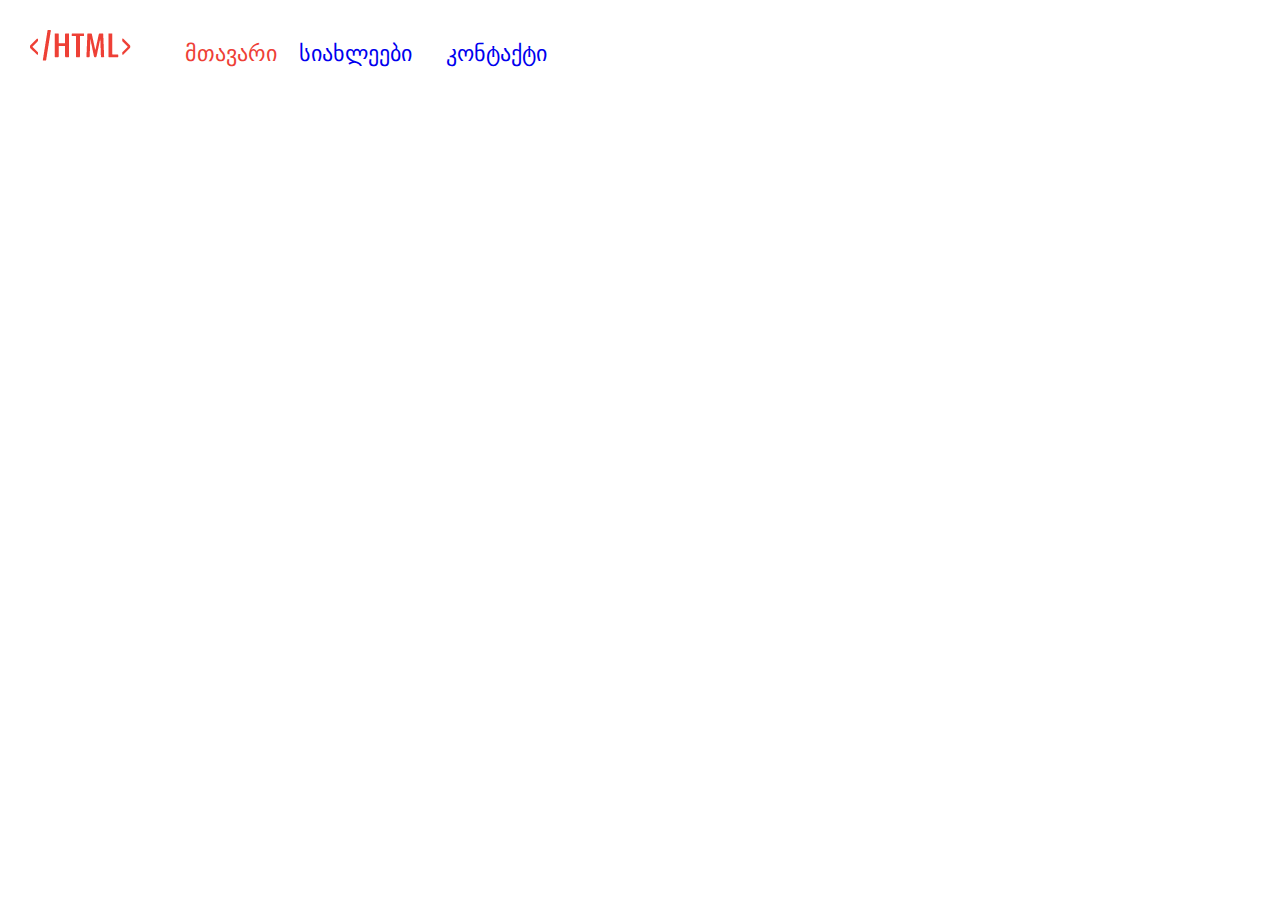
==== index.html @ cc92f7f9 "did everything except main" ====
<!DOCTYPE html>
<html>
    <head>
        <title>lesson5</title>
        <link rel="stylesheet" href="./reset.css">
        <link rel="stylesheet" href="./style2.css">
    </head>
    <body>

          <body class="mainpadding">
          <header>
          <div>
              <a class="mainlogoclas" href="index.html"><img src="./images/Group 6.png" alt="mainlogo">
              </a>
              <a class="distancee" href="index.html">მთავარი</a>
              <a class="newsdistance" href="index2.html">სიახლეები</a>
              <a class="contactinfo" href="index.html">კონტაქტი</a>
          </div>
          </header>
    </body>
</html>
---- style2.css ----
.mainpadding {
    padding: 30px 30px ;
}
.mainlogoclas {
    margin-right: 50px;
}
.newsdistance {
    margin-right: 30px;
    font-size: 22px;
    
}.distancee {
    margin-right: 18px;
    font-size: 22px;
    color: #EE4036;
}
.contactinfo {
    font-size: 22px;
}
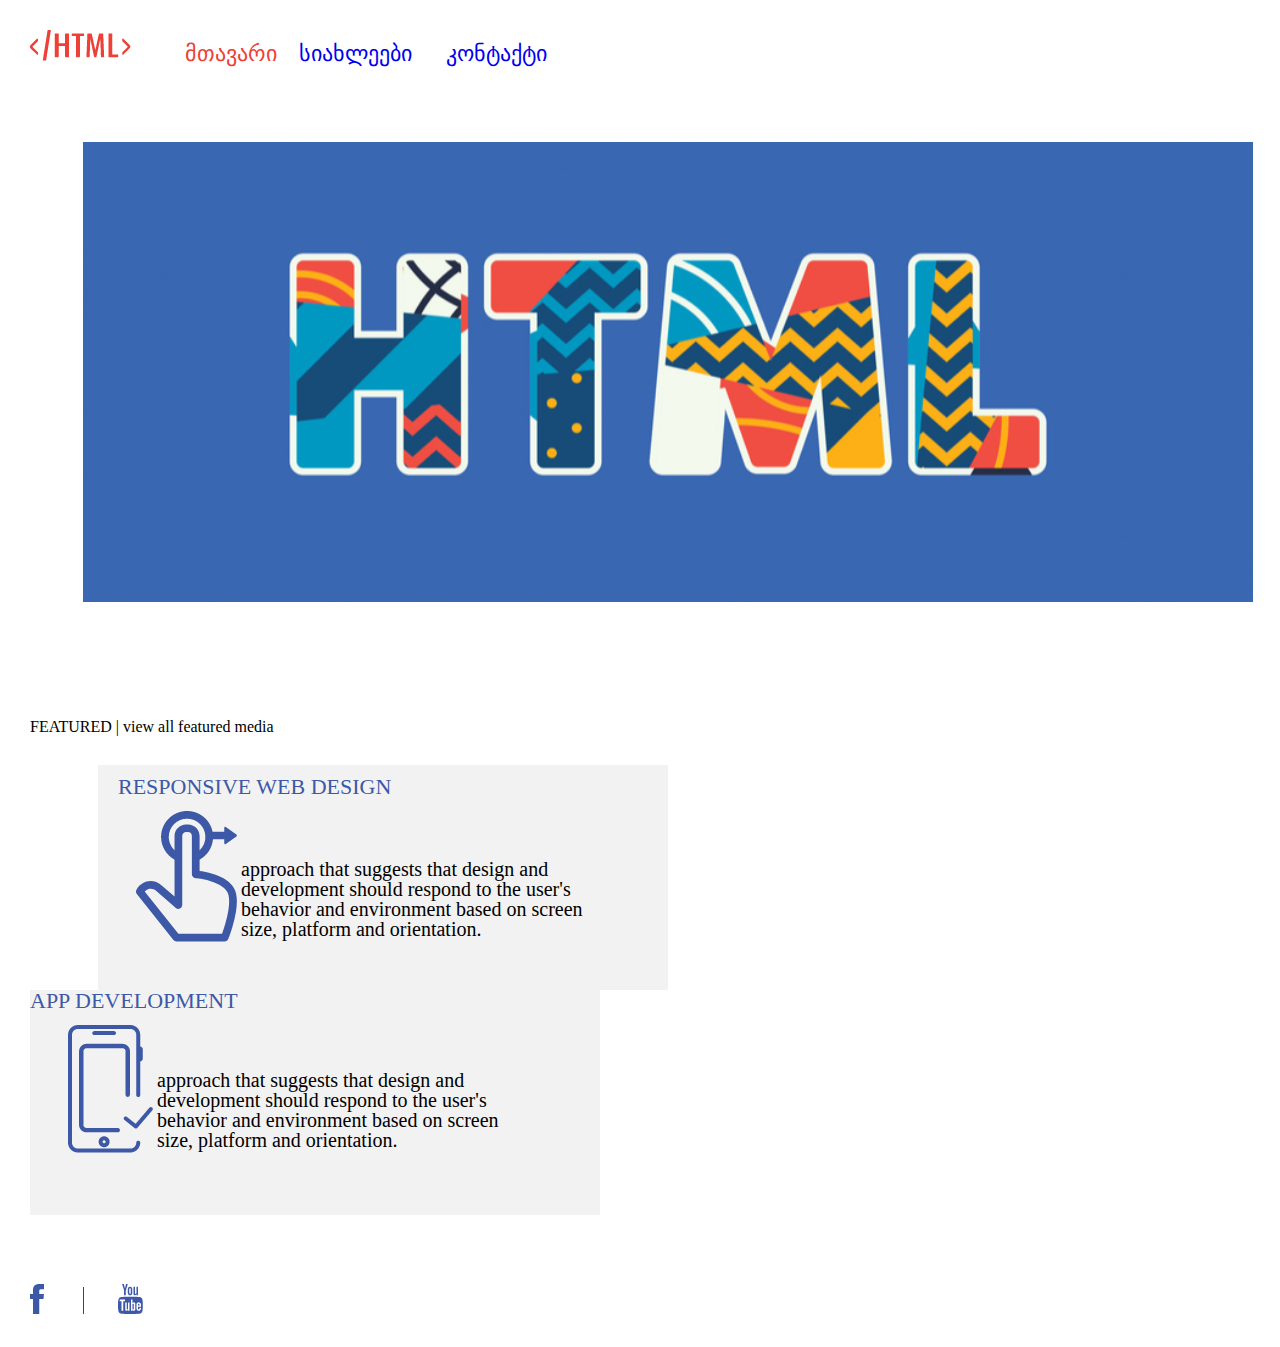
==== commit 3283969d: "home page new css and new pics" ====
--- a/index.html
+++ b/index.html
@@ -5,9 +5,7 @@
         <link rel="stylesheet" href="./reset.css">
         <link rel="stylesheet" href="./style2.css">
     </head>
-    <body>
-
-          <body class="mainpadding">
+    <body class="mainpadding">
           <header>
           <div>
               <a class="mainlogoclas" href="index.html"><img src="./images/Group 6.png" alt="mainlogo">
@@ -17,5 +15,38 @@
               <a class="contactinfo" href="index.html">კონტაქტი</a>
           </div>
           </header>
+          <section>
+              <img class="mainbaner" src="./images/banner-img.png" alt="mainbanner">
+          </section>
+          <section class="contsection">
+              <h2 class="contacthead">FEATURED | view all featured media</h2>
+            <article>
+                <div class="helodiv">
+                    <h3 class="boxhead">RESPONSIVE WEB DESIGN</h3>
+                        <img class="artimg" src="./images/Group 10.png" alt="finger">
+                    <p class="arttxt">
+                        approach that suggests that design and development should respond to the user's behavior and environment based on screen size, platform and orientation.
+                    </p>
+
+
+                </div>
+
+                <div class="anoterdiv">
+                    <h3 class="arttext">APP DEVELOPMENT</h3>
+                        <img class="artimg" src="./images/Path 28.png" alt="phone">
+                    <p class="arttxt">
+                        approach that suggests that design and development should respond to the user's behavior and environment based on screen size, platform and orientation.
+                    </p>
+                </div>
+
+                
+            </article>
+          </section>
+          <footer>
+            <a href="https://www.facebook.com/" target="blank"><img src="./images/Path 10.png" alt="facebook" ></a>
+            <span class="spanclas"></span>
+            <a href="https://www.youtube.com" target="blank"><img src="./images/Path 11.png" alt=""></a>
+        </footer>
+
     </body>
 </html>--- a/style2.css
+++ b/style2.css
@@ -15,4 +15,65 @@
 }
 .contactinfo {
     font-size: 22px;
-}+}
+.mainbaner {
+    margin-top: 77px;
+    margin-left: 53px;
+    margin-right: auto;
+    display: block;
+    
+}
+.contsection {
+    margin-top: 117px;
+    margin-bottom: 69px;
+}
+.helodiv {
+    background-color: #F2F2F2;
+    width: 570px;
+    height: 225px;
+    display: inline-block;
+    margin-left: 68px;
+    margin-right: 29px;
+}
+.contacthead {
+    margin-bottom: 30px;
+}
+.boxhead {
+    color: #3D58A6;
+    font-size: 22px;
+    margin-left: 20px;
+    margin-top: 11px;
+
+}
+.artimg {
+    margin-top: 13px;
+    margin-left: 38px;
+}
+.arttxt {
+    display: inline-block;
+    width: 355px;
+    height: 145px;
+    font-size: 20px;
+    vertical-align: super;
+    margin-bottom: 24px;
+}
+.anoterdiv {
+    background-color: #F2F2F2;
+    width: 570px;
+    height: 225px;
+    display: inline-block;
+    vertical-align: bottom;
+     
+}
+.arttext {
+    color: #3D58A6;
+    font-size: 22px;
+}
+.spanclas{
+    height: 27px;
+    width: 1px;
+    background-color: #363E97;
+    margin-left: 35px;
+    margin-right: 30px;
+    display: inline-block;
+}
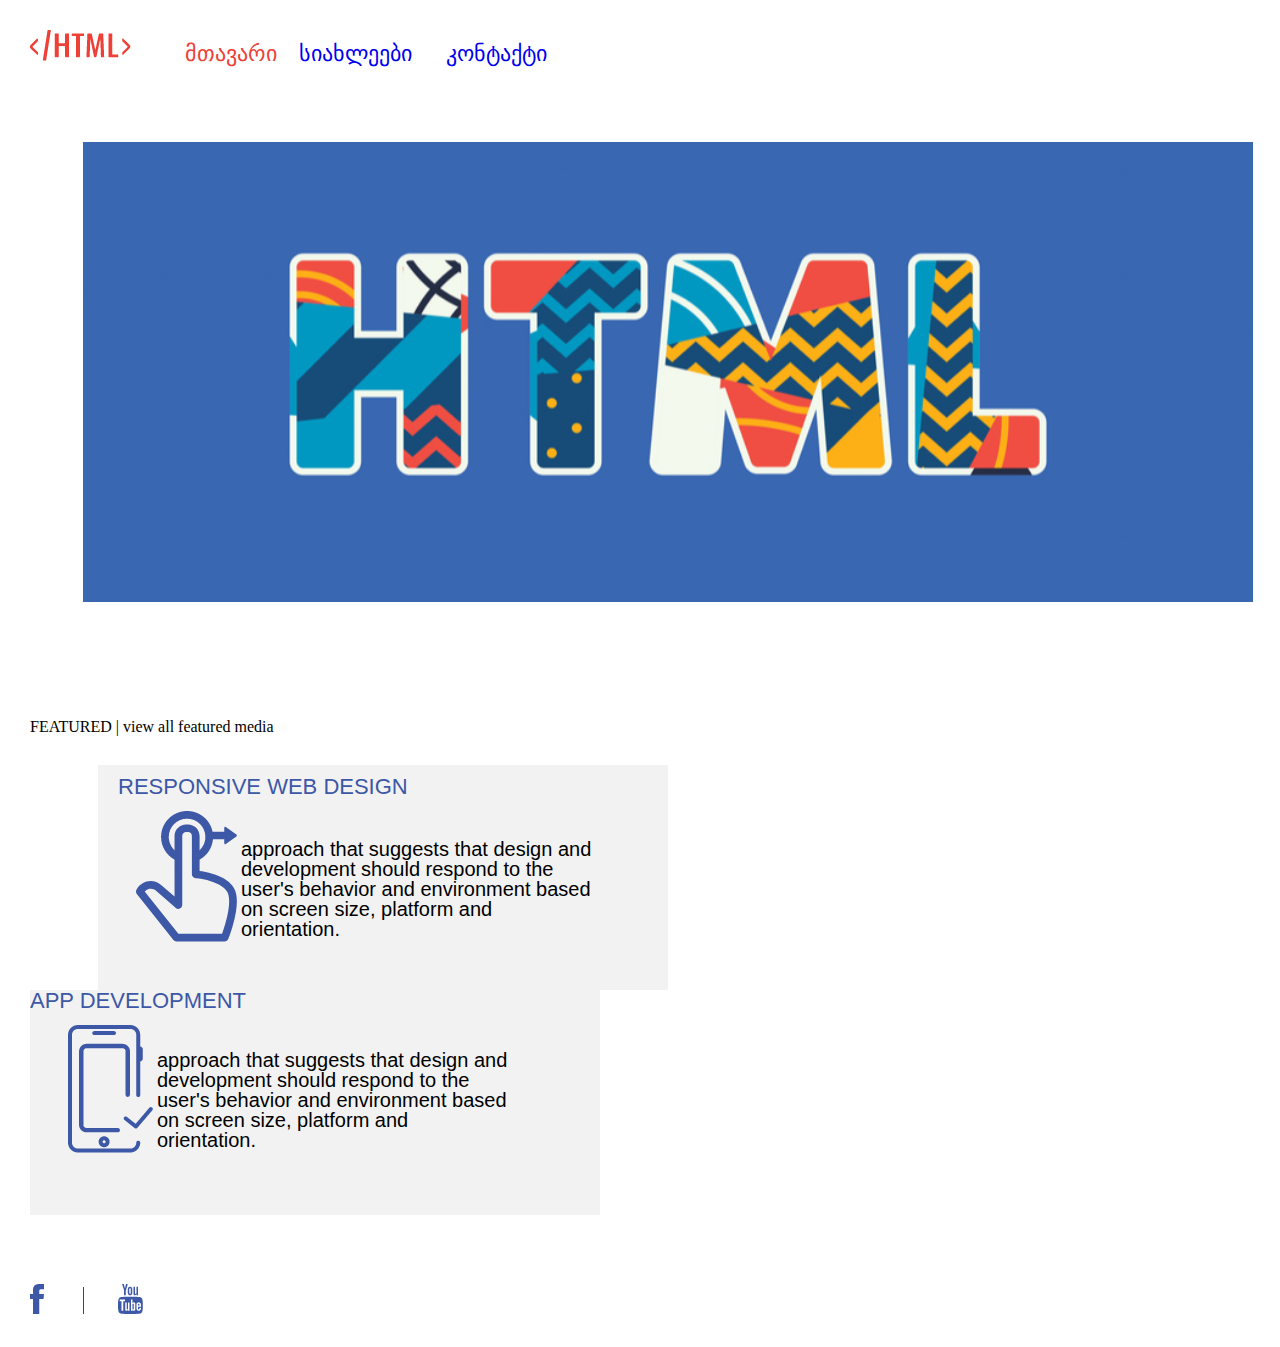
==== commit f07f7023: "fonts added" ====
--- a/index.html
+++ b/index.html
@@ -3,6 +3,8 @@
     <head>
         <title>lesson5</title>
         <link rel="stylesheet" href="./reset.css">
+        <link rel="stylesheet" href="./fontz/bpg-banner-extrasquare-master">
+        <link rel="preload" href="Anton-Regular.woff2" as="font" type="font/woff2" crossorigin>
         <link rel="stylesheet" href="./style2.css">
     </head>
     <body class="mainpadding">
--- a/style2.css
+++ b/style2.css
@@ -43,6 +43,7 @@
     font-size: 22px;
     margin-left: 20px;
     margin-top: 11px;
+    font-family: "BPG Banner ExtraSquare", sans-serif;
 
 }
 .artimg {
@@ -56,6 +57,7 @@
     font-size: 20px;
     vertical-align: super;
     margin-bottom: 24px;
+    font-family: 'Anton', sans-serif;
 }
 .anoterdiv {
     background-color: #F2F2F2;
@@ -68,6 +70,7 @@
 .arttext {
     color: #3D58A6;
     font-size: 22px;
+    font-family: "BPG Banner ExtraSquare", sans-serif;
 }
 .spanclas{
     height: 27px;
@@ -77,3 +80,4 @@
     margin-right: 30px;
     display: inline-block;
 }
+
